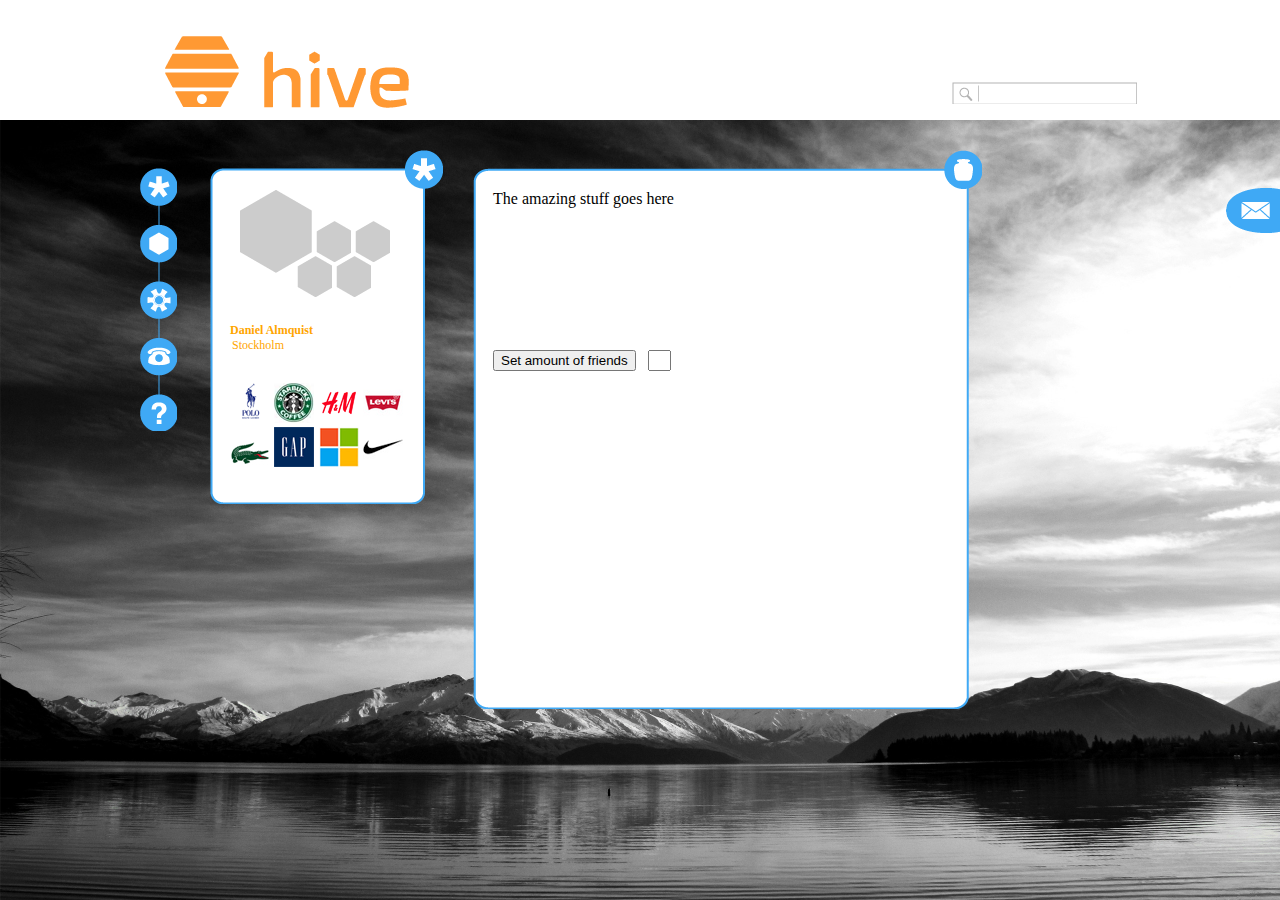
==== index.html @ bc9125ff "Small changes to how the profile images are handled. I tried to solve the pictures for the profile, " ====
<!doctype html>
<html lang="en">
<head>
<meta http-equiv="Content-Type" content="text/html; charset=utf-8" />
<title>Hive</title>
<link href="css/main.css" rel="stylesheet" type="text/css" />
<link href="css/jquery-ui-1.9.1.custom.min.css" rel="stylesheet" type="text/css" />
<script src="js/jquery_v1.8.0.js"></script>
<script src="js/main.js"></script>
<script src="js/jquery-ui-1.9.1.custom.min.js"></script>
</head>

<body>
	<div id="headerDiv">
		<div id="headerBanner">
        </div>
        <div id="searchBarDiv">
        	<input type="text" id="searchBar"/>
      </div>
	</div>
	<div id="backgroundDiv">
		<div id="mainWindow">
			<div id="mainWindowToolbar">
	        	<img src="img/menu bar/menubar.png" id="menuBarBackImg"/>
	        </div>
	        <div id="profileBox">
   	            <div id="profileImage"></div>
   	            <div id="profileNameDiv">
	   	            <p id="profilaNameInDiv"></p>
	   	            <p id="profileLocationInDiv"></p>
	   	       	</div>
	        </div>
	        <div id="mainInnerWindow">
	        	<div id="mainInnerWindowTextArea">		        	  
		        </div>
	        </div>
	    </div>
    </div>
    <div id="messageIcon">
    </div>
    <div id="messageDiv">
    	You have mail!
    </div>

	
	<script>
		stuffOnLoad();
	</script>
</body>
</html>
---- css/main.css ----
/* CSS Reset from David Sawyer McFarland's CSS: The Missing Manual, O'Reilly Media  */
 
html, body, h2, h3, h4, h5, h6, p, ol, ul, li, pre, code, address,
variable, form, fieldset, blockquote {
  padding: 0;
  margin: 0;
  font-size: 100%;
  font-weight: normal;
}
ol {
  margin-left: 1.4em;
  list-style: decimal;
}
ul {
  margin-left: 1.4em;
  list-style:square;
}
img {
  border: 0;
}
 /*END */

 body{
 	overflow: hidden;
 }

#headerDiv{
	background: white;
	clear: both;
	width: 100%;
	height: 120px;
}
#headerBanner{
	background: url(../img/banner%20and%20logo.png) no-repeat center center;
	float:left;
	width: 1024px;
	height: 152px;
	margin: 0 auto;
	position: absolute;
	overflow: visible;
}
#searchBarDiv{
	float: right;
	position: absolute;
}
#searchBar{
	border: none;
	width : 158px;
	background: url(../img/search%20bar.png) no-repeat center center;
	padding: 4px 4px 3px 30px;
}
#backgroundDiv{
	background: url(../img/background.jpg) no-repeat center center;
	position: absolute;
	-webkit-background-size: cover;
    -moz-background-size: cover;
    -o-background-size: cover;
    background-size: cover;
}
#mainWindow{
	clear: both;
	width: 1000px;
	height: auto;
	position:absolute;
	margin: 0 auto;	
	padding: 30px 0px;

}
#mainWindowToolbar{
	margin-top: 18px;
	width:40px;
	position: absolute;
	left: 0px;
	overflow: visible;
}
#menuBarBackImg{
	height: 263px;
}
#profileBox{
	width: 173px;
	height: 294px;
	position: absolute;
	padding: 40px 40px 20px 20px;
	background-image: url(../img/profile%20box/profile%20box%20USE%20THIS%20ONE.png);
	background-repeat: no-repeat;
}
#profileNameDiv{
	height: 40px;
	position: absolute;
	overflow: visible;
	clear: both;
	font-size: 12px;
	color: orange;
}
#mainInnerWindow{
	width: 449px;
	height: 499px;
	position: absolute;
	background-image:url(../img/honey%20jar/honey%20jar%20box%20USE%20THIS%20ONE.png);
	background-repeat: no-repeat;
	padding: 40px 40px 20px 20px;
	overflow: none;
}
#profileImage{
	position: absolute;
	float: left;
	width: 72px;
	height: 83px;
}
#messageIcon{
	background-image: url(../img/messaging/message%20symbol.png);
	background-repeat: no-repeat;
	position: absolute;
	-border: solid black 1px;
	width: 54px;
	height: 45px;
	float: right;
	border-radius: 2em 0em 0em 2em;
}
#messageDiv{
	position: absolute;
	width: 220px;
	height: 350px;
	padding: 10px;
	border: solid black 1px;
	background: white;
	float: right;
}
.transparentMenuBarDiv{
	width: 37px;
	height: 37px;
	background: black;
	border-radius: 18px;
	opacity:0;
	filter:alpha(opacity=0); //For EI8
	float: left;
	position:absolute;
}
.menubarButtonIcon{
	position:absolute;
	float: left;
	z-index: 1;
}
.menubarButtonIconExtraDiv{
	width: 25px;
	height: 25px;
	border-radius: 12px;
	position: absolute;
}
.friendProfileImg{
	position: absolute;
	float: left;
	width: 35px;
	height: 41px;
}
.profileCompanyImg{
	position: absolute;
	width: 40px;
	height: 40px;
}
.boxCornerIcons{
	position: absolute;
	float: left;
	width: 37px;
	height: 37px;
}
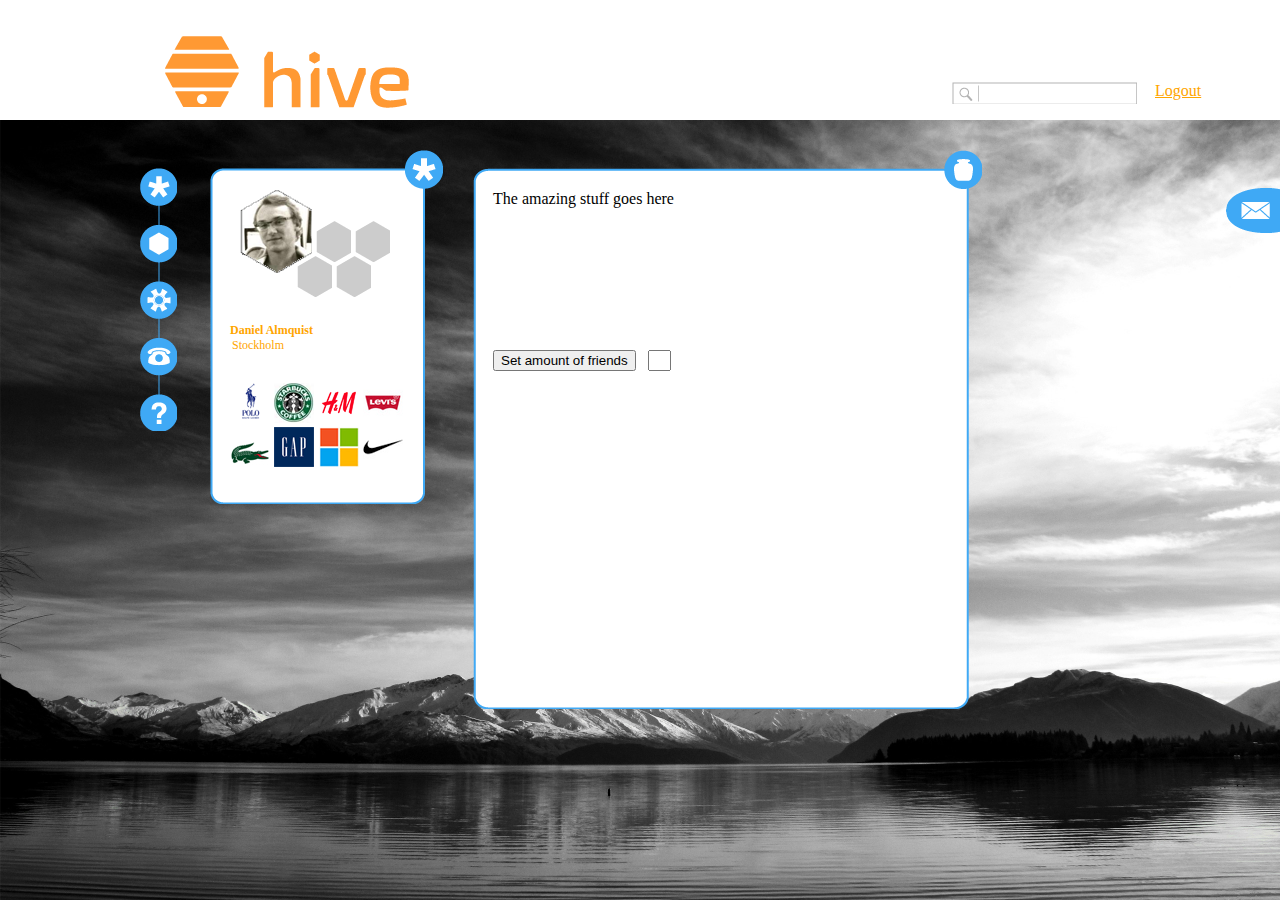
==== commit 5876d29a: "Added a simple logout link, just add some php stuff to make logout" ====
--- a/index.html
+++ b/index.html
@@ -12,11 +12,14 @@
 
 <body>
 	<div id="headerDiv">
-		<div id="headerBanner">
+		<div id="headerBanner">§
         </div>
         <div id="searchBarDiv">
         	<input type="text" id="searchBar"/>
-      </div>
+      	</div>
+      	<div id="logoutText" style="border:1px;">
+      		Logout
+      	</div>
 	</div>
 	<div id="backgroundDiv">
 		<div id="mainWindow">
--- a/css/main.css
+++ b/css/main.css
@@ -48,6 +48,13 @@
 	width : 158px;
 	background: url(../img/search%20bar.png) no-repeat center center;
 	padding: 4px 4px 3px 30px;
+}
+#logoutText{
+	position: absolute;
+	float: right;
+	color: orange;
+	font-size: 1em;
+	text-decoration: underline;
 }
 #backgroundDiv{
 	background: url(../img/background.jpg) no-repeat center center;
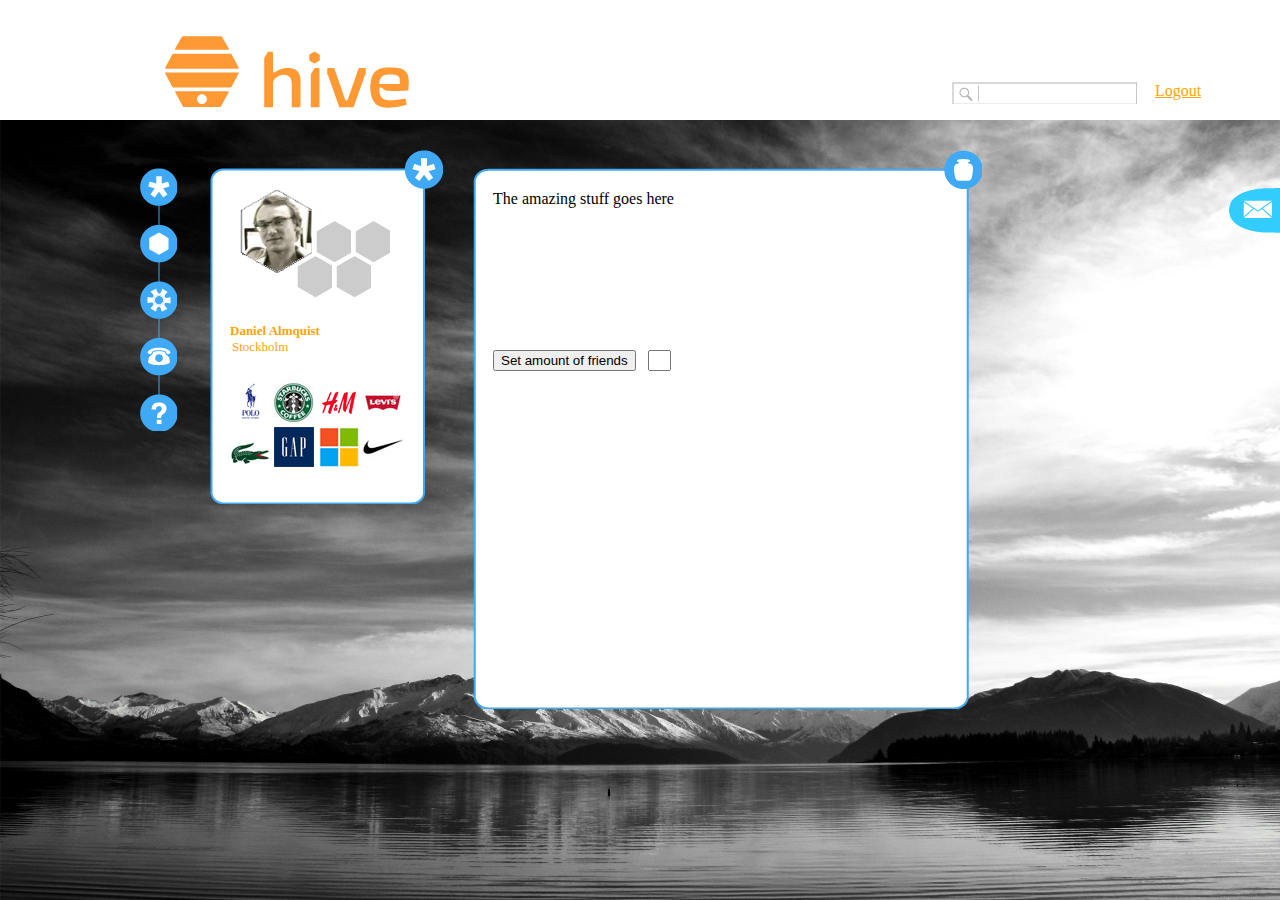
==== commit f69cf3d3: "Early work on the buzzbox" ====
--- a/index.html
+++ b/index.html
@@ -12,7 +12,7 @@
 
 <body>
 	<div id="headerDiv">
-		<div id="headerBanner">§
+		<div id="headerBanner">
         </div>
         <div id="searchBarDiv">
         	<input type="text" id="searchBar"/>
@@ -42,7 +42,6 @@
     <div id="messageIcon">
     </div>
     <div id="messageDiv">
-    	You have mail!
     </div>
 
 	
--- a/css/main.css
+++ b/css/main.css
@@ -97,7 +97,6 @@
 	overflow: visible;
 	clear: both;
 	font-size: 12px;
-	color: orange;
 }
 #mainInnerWindow{
 	width: 449px;
@@ -115,23 +114,30 @@
 	height: 83px;
 }
 #messageIcon{
-	background-image: url(../img/messaging/message%20symbol.png);
-	background-repeat: no-repeat;
-	position: absolute;
-	-border: solid black 1px;
-	width: 54px;
+	background-image: url(../img/messaging/buzzbox_message_symbol.png);
+	background-repeat: no-repeat;
+	position: absolute;
+	width: 51px;
 	height: 45px;
 	float: right;
 	border-radius: 2em 0em 0em 2em;
+	z-index: 100;
 }
 #messageDiv{
-	position: absolute;
-	width: 220px;
-	height: 350px;
-	padding: 10px;
-	border: solid black 1px;
-	background: white;
-	float: right;
+	background-image: url(../img/messaging/buzzbox_box_without_mailIcon.png);
+	background-repeat: no-repeat;
+	position: absolute;
+	width: 214px;
+	height: 310px;
+	-padding: 10px;
+	float: right;
+	z-index: 100;
+}
+#buzzBoxTabDiv{
+	position: absolute;
+	top: 10px;
+	left: 19px;
+	background-repeat: no-repeat;
 }
 .transparentMenuBarDiv{
 	width: 37px;
@@ -170,4 +176,32 @@
 	float: left;
 	width: 37px;
 	height: 37px;
+}
+.hiveOrangeText{
+	color: orange;
+	font-size: 13px;
+}
+.hiveListHeader{
+	font-weight: bold;
+	font-size: 18px;
+}
+.hiveList{
+	margin-left: 0.5em;
+  	list-style: none;
+  	padding-top: 1em;
+}
+.hiveList li{
+	padding-bottom: 1em;
+}
+.hiveBracketTextButton{
+	font-weight: bold;
+	font-size: 15px;
+}
+.buzzBoxButton{
+	width: 22px;
+	height: 21px;
+	position: absolute;
+	top: 15px;
+	left: 15px;
+	background-repeat: no-repeat;
 }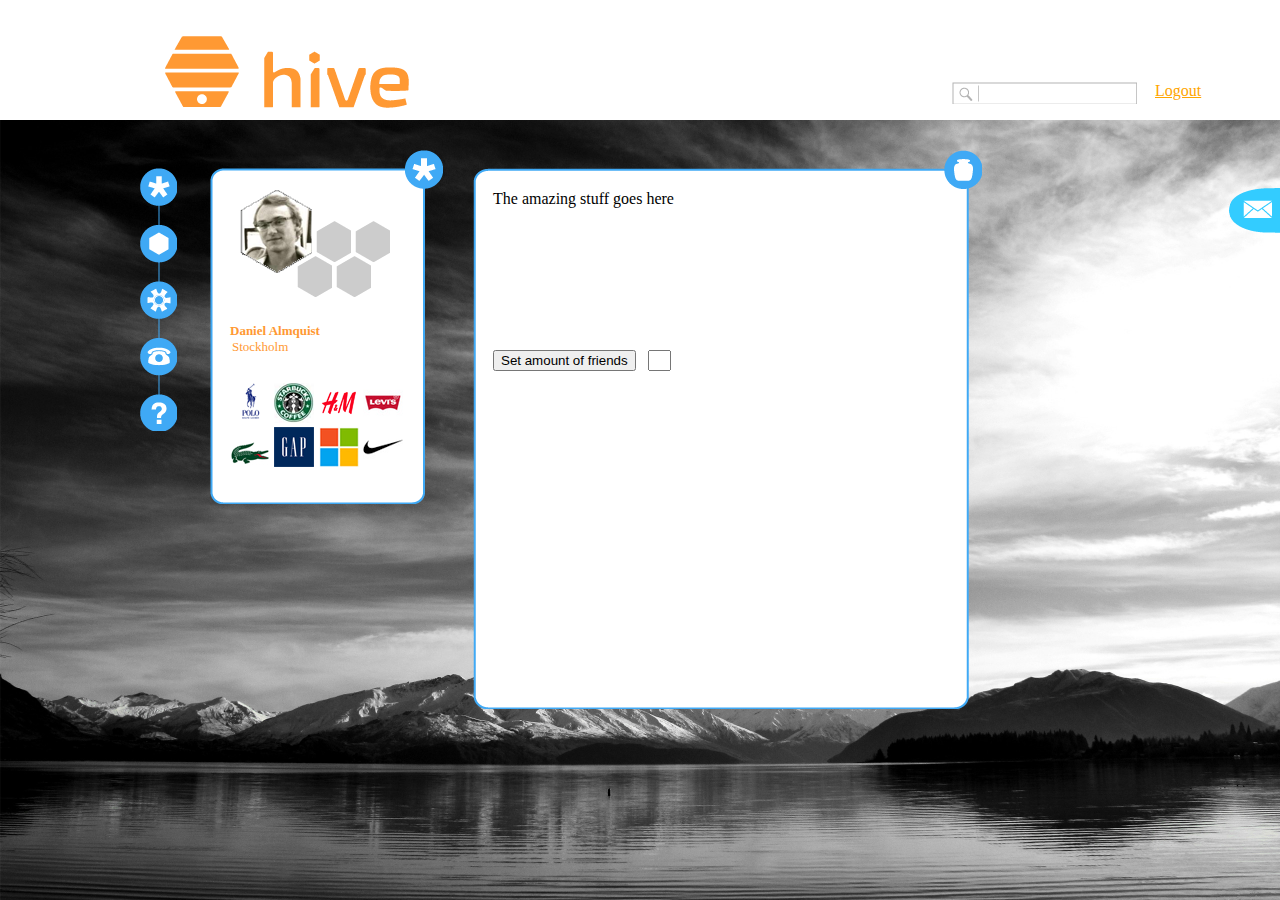
==== commit 52ea72c2: "Hiveway forms, functionality not yet added to them" ====
--- a/index.html
+++ b/index.html
@@ -5,7 +5,7 @@
 <title>Hive</title>
 <link href="css/main.css" rel="stylesheet" type="text/css" />
 <link href="css/jquery-ui-1.9.1.custom.min.css" rel="stylesheet" type="text/css" />
-<script src="js/jquery_v1.8.0.js"></script>
+<script src="js/jquery-1.9.1.min.js"></script>
 <script src="js/main.js"></script>
 <script src="js/jquery-ui-1.9.1.custom.min.js"></script>
 </head>
--- a/css/main.css
+++ b/css/main.css
@@ -22,6 +22,7 @@
 
  body{
  	overflow: hidden;
+ 	font-family: verdana;
  }
 
 #headerDiv{
@@ -68,7 +69,7 @@
 	clear: both;
 	width: 1000px;
 	height: auto;
-	position:absolute;
+	position: absolute;
 	margin: 0 auto;	
 	padding: 30px 0px;
 
@@ -129,15 +130,58 @@
 	position: absolute;
 	width: 214px;
 	height: 310px;
-	-padding: 10px;
 	float: right;
 	z-index: 100;
 }
 #buzzBoxTabDiv{
 	position: absolute;
-	top: 10px;
+	top: 11px;
 	left: 19px;
 	background-repeat: no-repeat;
+	overflow: hidden;
+}
+#buzzBoxTabDivMessageContainer{
+	position: absolute;
+	overflow-y: scroll;
+	overflow-x: hidden;
+	padding-left: 5px;
+	margin: 2px 0px 2px 0px;
+}
+#buzzBoxInputBox{
+	position: absolute;
+	border: solid 1px rgb(255, 153, 51);
+	padding: 0px 2px 0px 2px;
+	left: 8px;
+}
+#chatConversationNames{
+	position: absolute;
+	font-size: 14px;
+	color: rgb(255, 153, 51);
+	border-bottom: 1px solid gray;
+	background-color: white;
+	top: 4px;
+	left: 8px;
+	margin: 0px 0px 0px 3px;
+	width: 150px;
+	border-radius: 4px 4px 0px 0px;
+	z-index: 1;
+}
+#buzzBoxComposeMessageBox{
+	position: absolute;
+	border: solid 1px rgb(255, 153, 51);
+	padding: 2px;
+	left: 8px;
+	border-radius: 4px;
+	resize: none;
+	overflow: hidden;
+}
+#buzzBoxComposeMessageBox:focus{
+	border-color: rgb(255, 183, 51);
+}
+#buzzBoxComposeMessageSend{
+	position: absolute;
+	margin: 0px auto;
+	text-decoration: underline;
 }
 .transparentMenuBarDiv{
 	width: 37px;
@@ -177,11 +221,15 @@
 	width: 37px;
 	height: 37px;
 }
+.hiveBlueBorder{
+	border: 1px solid rgb(51,204,255);
+}
 .hiveOrangeText{
-	color: orange;
+	color: rgb(255, 153, 51);
 	font-size: 13px;
 }
 .hiveListHeader{
+	color: rgb(255, 153, 51);
 	font-weight: bold;
 	font-size: 18px;
 }
@@ -204,4 +252,32 @@
 	top: 15px;
 	left: 15px;
 	background-repeat: no-repeat;
+}
+.buzzBoxConversation{
+	background-repeat: no-repeat;
+	background-position: left center;
+	padding: 5px 0px 0px 10px;
+	margin: 5px 0px 0px 5px;
+	background-image: url(../img/messaging/mailbox_tab/mailbox_small_envelope.png);
+	position: absolute;
+	width: 150px;
+}
+.buzzBoxMessageContainer{
+	position: absolute;
+	width: 150px;
+	margin: 5px;
+}
+.chatMessageName{
+	clear: both;
+	width: 100%;
+	margin: 4px;
+	position: absolute;
+}
+.chatmessageMessage{
+	clear: both;
+	width: 100%;
+	margin-left: 4px;
+	position: absolute;
+	display: block;
+	top: 15px;
 }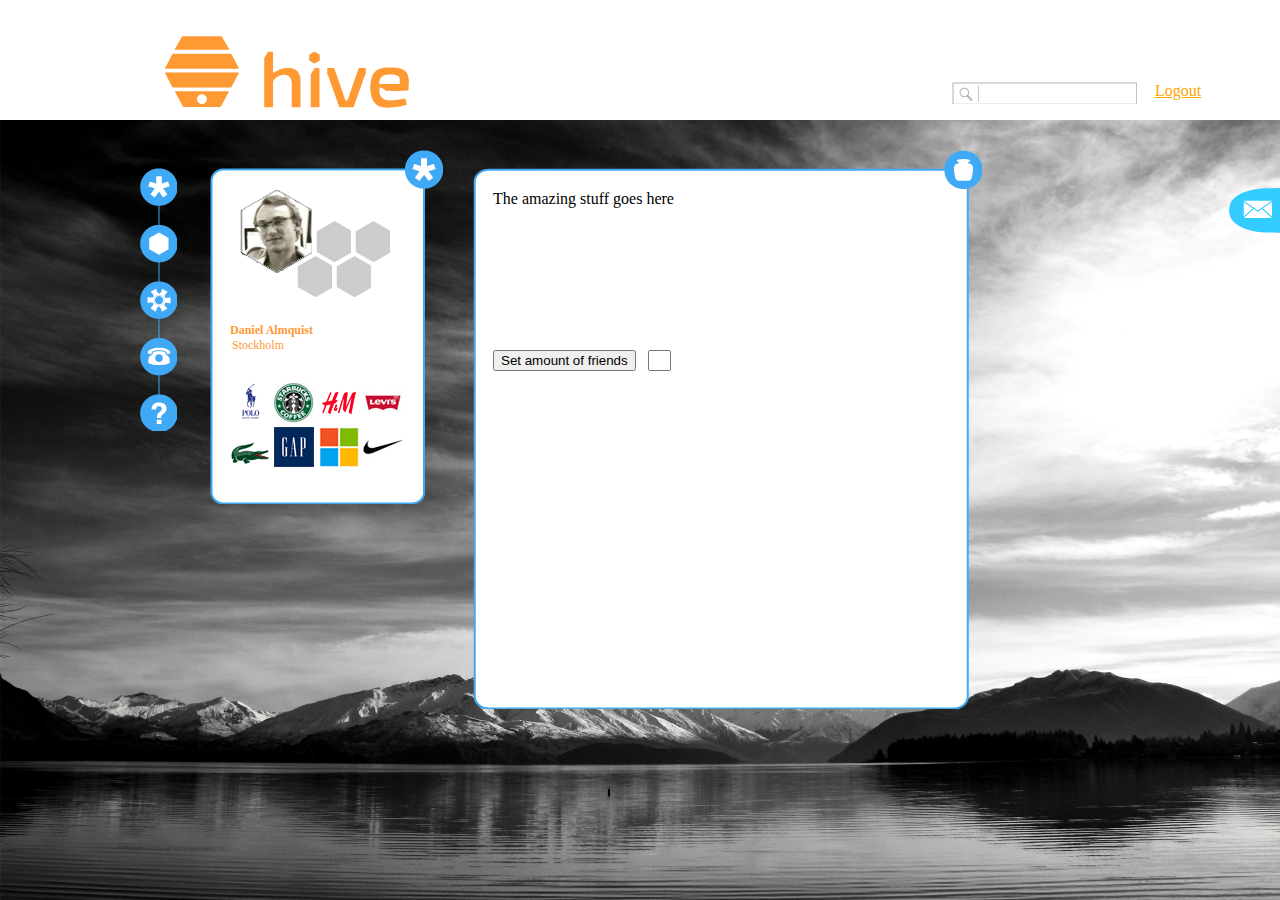
==== commit f1079d90: "Some clean up and worked on favorite brands" ====
--- a/index.html
+++ b/index.html
@@ -6,8 +6,10 @@
 <link href="css/main.css" rel="stylesheet" type="text/css" />
 <link href="css/jquery-ui-1.9.1.custom.min.css" rel="stylesheet" type="text/css" />
 <script src="js/jquery-1.9.1.min.js"></script>
+<script src="js/jquery-ui-1.9.1.custom.min.js"></script>
+<script src="js/jquery.jcarousel.js"></script>
+<script src="js/adapter.js"></script>
 <script src="js/main.js"></script>
-<script src="js/jquery-ui-1.9.1.custom.min.js"></script>
 </head>
 
 <body>
@@ -43,10 +45,5 @@
     </div>
     <div id="messageDiv">
     </div>
-
-	
-	<script>
-		stuffOnLoad();
-	</script>
 </body>
 </html>
--- a/css/main.css
+++ b/css/main.css
@@ -226,12 +226,19 @@
 }
 .hiveOrangeText{
 	color: rgb(255, 153, 51);
-	font-size: 13px;
+	font-size: 12px;
+}
+.hiveHeader{
+	color: rgb(255, 153, 51);
+	font-weight: bold;
+	font-size: 15px;
+	margin: 10px 0px;
 }
 .hiveListHeader{
 	color: rgb(255, 153, 51);
 	font-weight: bold;
 	font-size: 18px;
+	margin: 10px 0px;
 }
 .hiveList{
 	margin-left: 0.5em;
@@ -243,7 +250,7 @@
 }
 .hiveBracketTextButton{
 	font-weight: bold;
-	font-size: 15px;
+	font-size: 13px;
 }
 .buzzBoxButton{
 	width: 22px;
@@ -280,4 +287,14 @@
 	position: absolute;
 	display: block;
 	top: 15px;
+}
+.loaderDiv{
+	width: 32px;
+	height: 32px;
+	position: relative;
+	clear: none;
+	margin: 0 auto;
+	z-index: 10000;
+	background: url(../img/ajax-loader.gif) no-repeat center center;
+	display: none;
 }